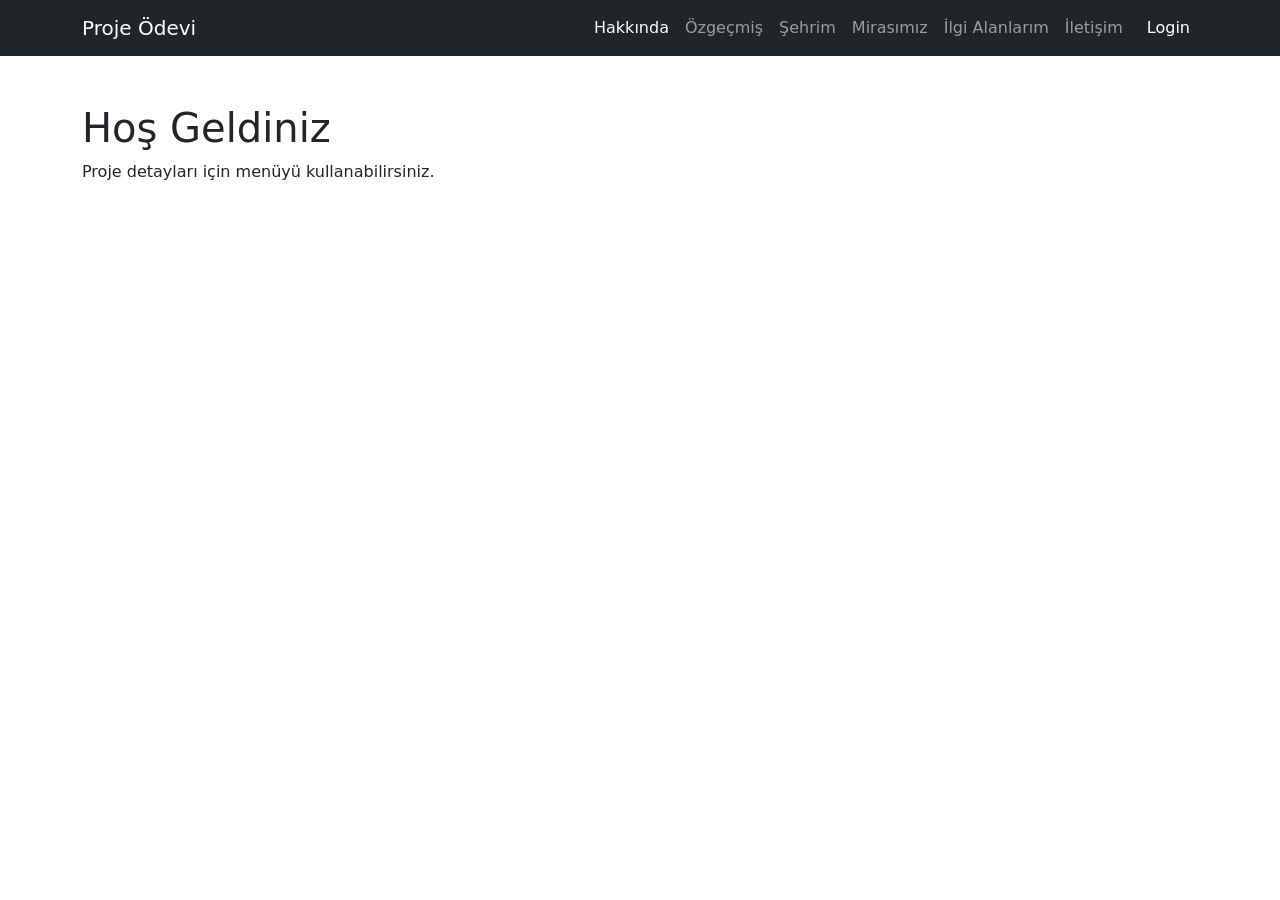
==== index.html @ cb6ea45e "1. Gun: Proje iskeleti kuruldu" ====
<!DOCTYPE html>
<html lang="tr">
<head>
    <meta charset="UTF-8">
    <meta name="viewport" content="width=device-width, initial-scale=1.0">
    <title>Web Teknolojileri Projesi</title>
    <!-- Bootstrap CSS -->
    <link href="https://cdn.jsdelivr.net/npm/bootstrap@5.3.0/dist/css/bootstrap.min.css" rel="stylesheet">
    <link rel="stylesheet" href="style.css">
</head>
<body>

    <!-- Navigasyon Menüsü -->
    <nav class="navbar navbar-expand-lg navbar-dark bg-dark sticky-top">
        <div class="container">
            <a class="navbar-brand" href="index.html">Proje Ödevi</a>
            <button class="navbar-toggler" type="button" data-bs-toggle="collapse" data-bs-target="#navbarNav">
                <span class="navbar-toggler-icon"></span>
            </button>
            <div class="collapse navbar-collapse" id="navbarNav">
                <ul class="navbar-nav ms-auto">
                    <li class="nav-item"><a class="nav-link active" href="index.html">Hakkında</a></li>
                    <li class="nav-item"><a class="nav-link" href="cv.html">Özgeçmiş</a></li>
                    <li class="nav-item"><a class="nav-link" href="sehrim.html">Şehrim</a></li>
                    <li class="nav-item"><a class="nav-link" href="mirasimiz.html">Mirasımız</a></li>
                    <li class="nav-item"><a class="nav-link" href="ilgi-alanlarim.html">İlgi Alanlarım</a></li>
                    <li class="nav-item"><a class="nav-link" href="iletisim.html">İletişim</a></li>
                    <li class="nav-item"><a class="nav-link btn btn-primary text-white ms-lg-2" href="login.html">Login</a></li>
                </ul>
            </div>
        </div>
    </nav>

    <!-- Ana İçerik Alanı -->
    <main class="container my-5">
        <h1>Hoş Geldiniz</h1>
        <p>Proje detayları için menüyü kullanabilirsiniz.</p>
    </main>

    <!-- Bootstrap JS -->
    <script src="https://cdn.jsdelivr.net/npm/bootstrap@5.3.0/dist/js/bootstrap.bundle.min.js"></script>
    <script src="script.js"></script>
</body>
</html>
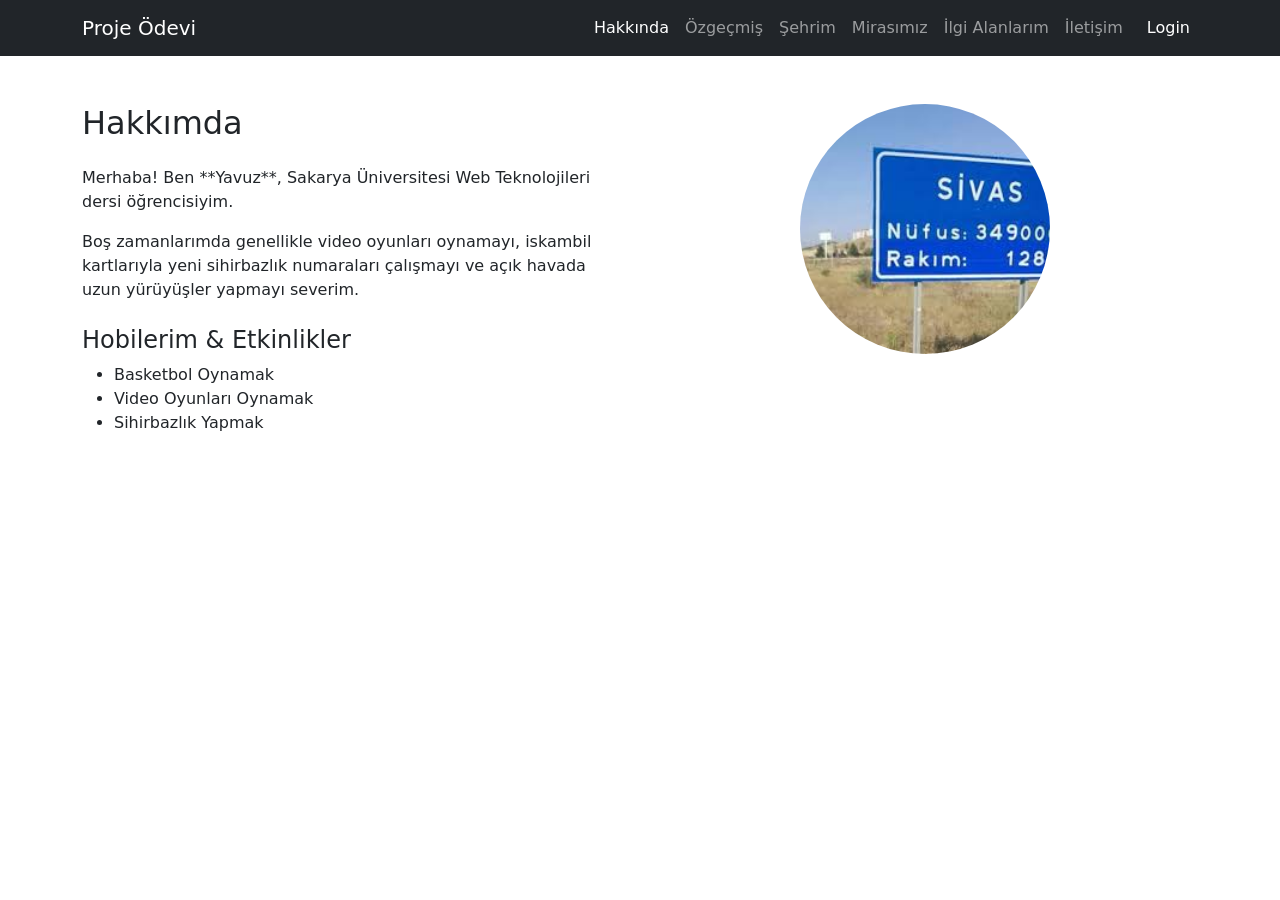
==== commit c8ae1008: "2. Gun: Hakkinda sayfasi metin ve medya ogeleri tamamlandi" ====
--- a/index.html
+++ b/index.html
@@ -31,11 +31,31 @@
         </div>
     </nav>
 
-    <!-- Ana İçerik Alanı -->
     <main class="container my-5">
-        <h1>Hoş Geldiniz</h1>
-        <p>Proje detayları için menüyü kullanabilirsiniz.</p>
-    </main>
+    <section id="hakkinda" class="row">
+        <!-- Metin Kısmı -->
+        <div class="col-md-6">
+            <h2 class="mb-4">Hakkımda</h2>
+            <p>Merhaba! Ben **Yavuz**, Sakarya Üniversitesi Web Teknolojileri dersi öğrencisiyim.</p>
+            <p>Boş zamanlarımda genellikle video oyunları oynamayı, iskambil kartlarıyla yeni sihirbazlık numaraları çalışmayı ve açık havada uzun yürüyüşler yapmayı severim.</p>
+            
+            <h4 class="mt-4">Hobilerim & Etkinlikler</h4>
+            <ul>
+                <li>Basketbol Oynamak</li>
+                <li>Video Oyunları Oynamak</li>
+                <li>Sihirbazlık Yapmak</li>
+            </ul>
+        </div>
+
+        <!-- Medya Kısmı (Resim ve Video) -->
+        <div class="col-md-6 text-center">
+            <img src="img/profil.jpg" alt="Profil Resmi" class="img-fluid rounded-circle mb-3" style="width: 250px; height: 250px; object-fit: cover;">
+            <div class="ratio ratio-16x9">
+                <iframe src="https://www.youtube.com/embed/dQw4w9WgXcQ" title="Tanıtım Videosu" allowfullscreen></iframe>
+            </div>
+        </div>
+    </section>
+</main>
 
     <!-- Bootstrap JS -->
     <script src="https://cdn.jsdelivr.net/npm/bootstrap@5.3.0/dist/js/bootstrap.bundle.min.js"></script>
